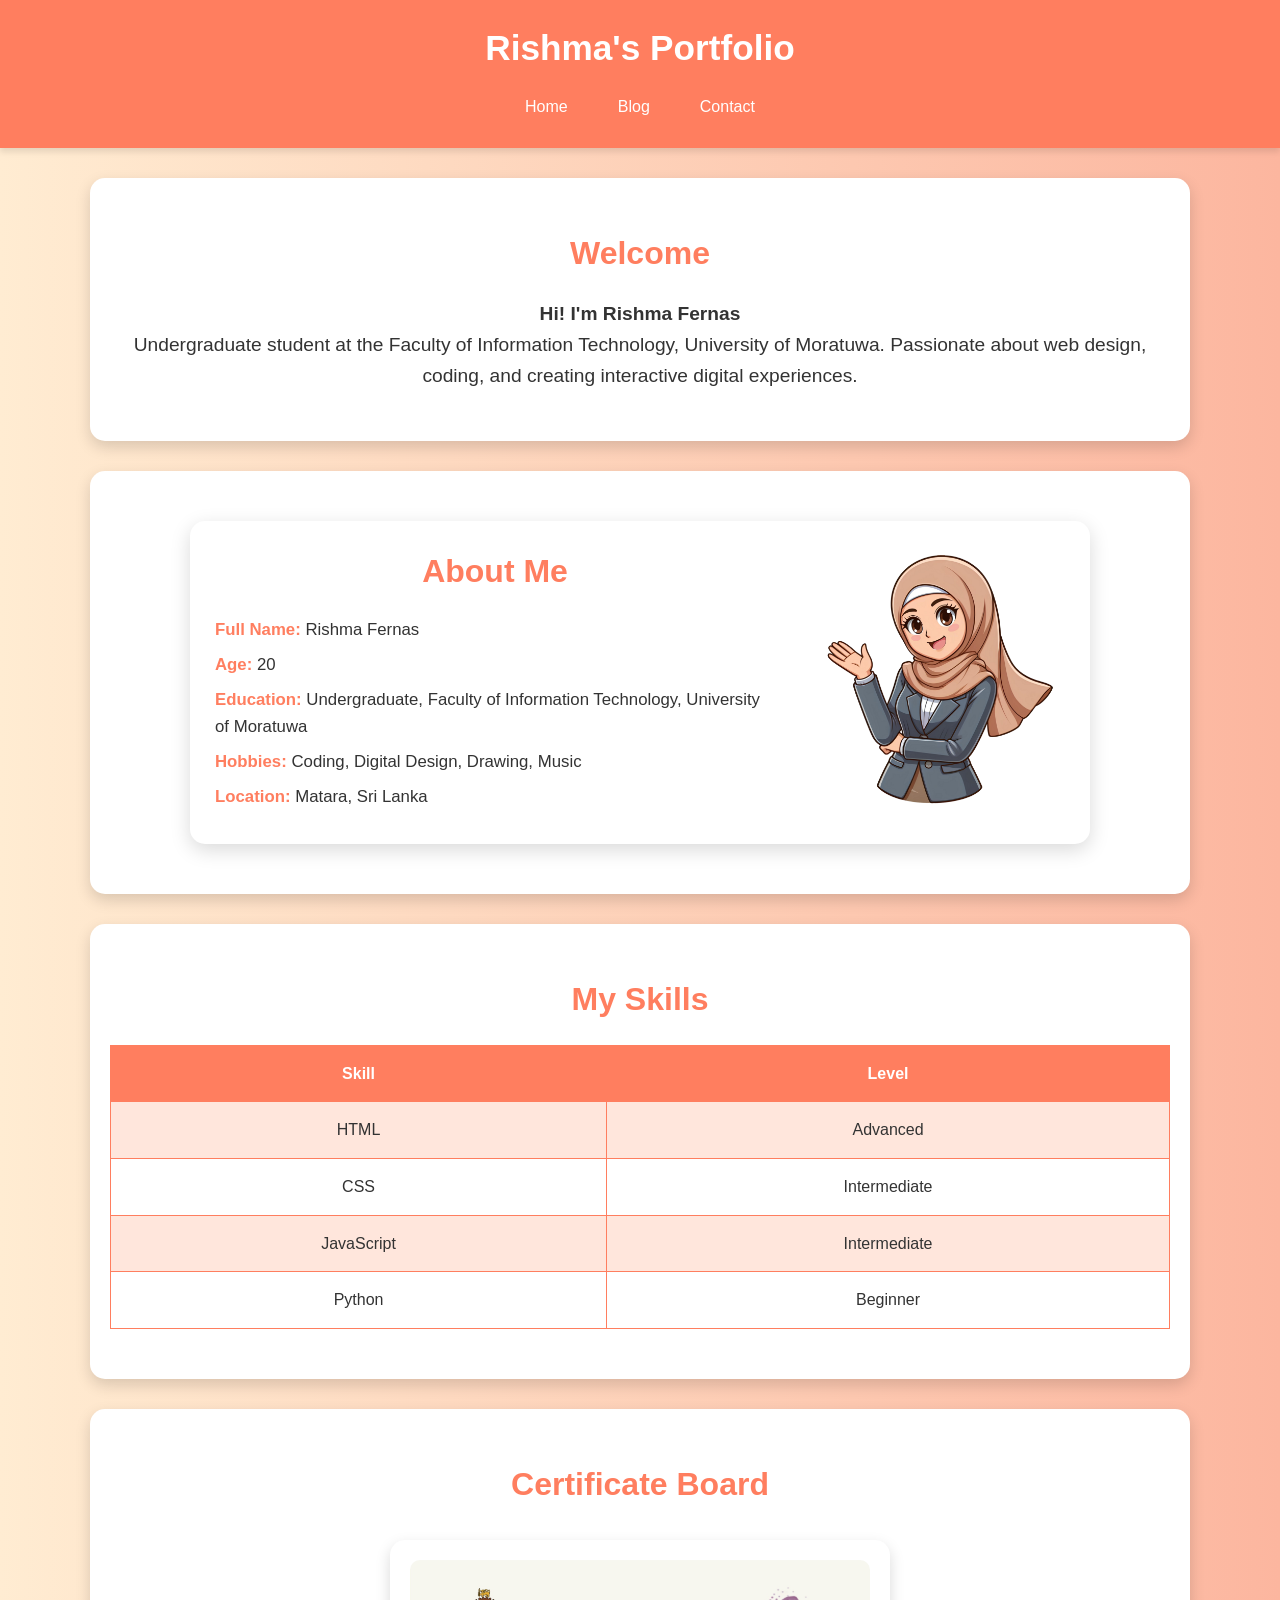
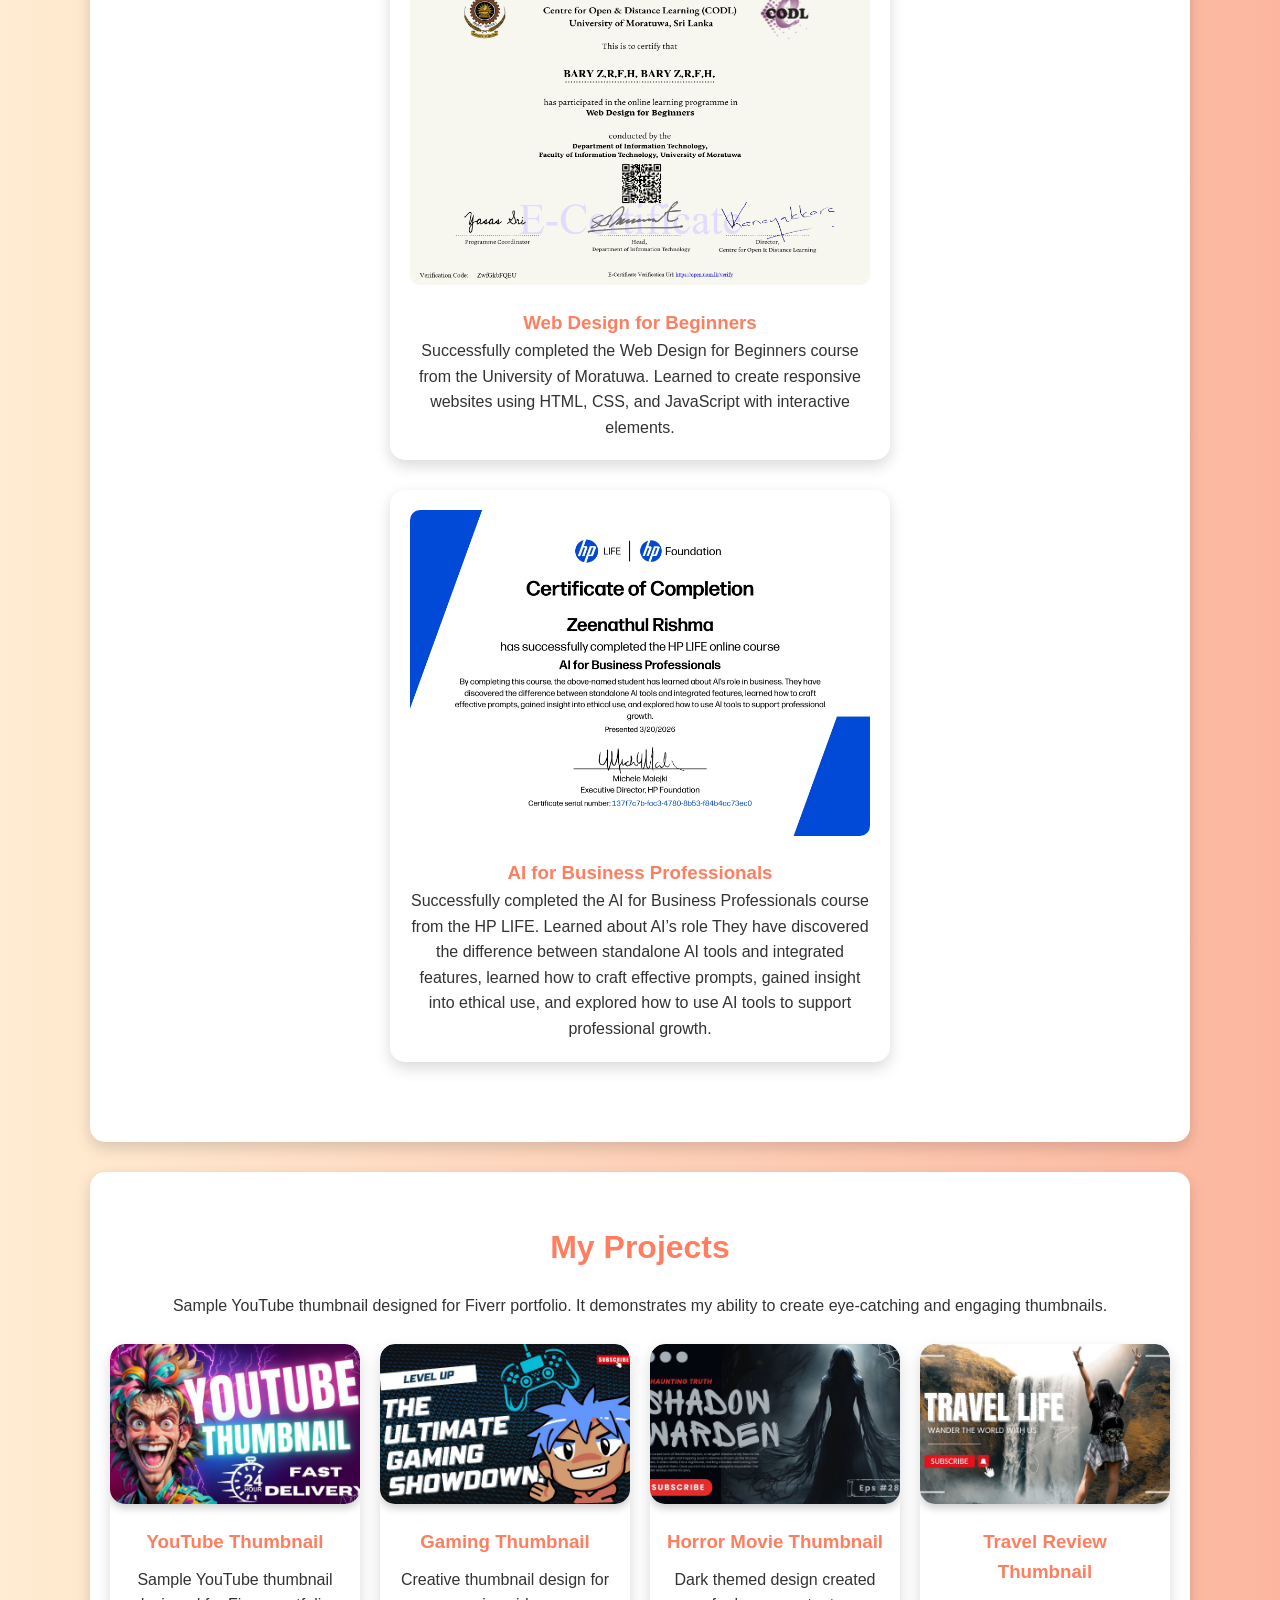
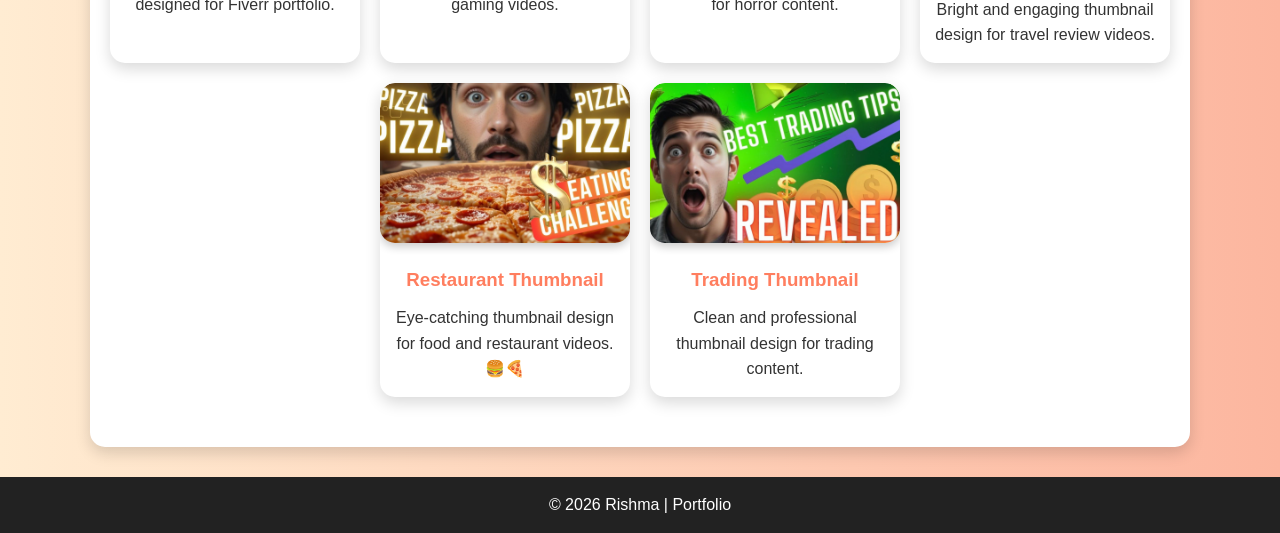
==== index.html @ 7fd367ad "Update index.html" ====
<!DOCTYPE html>
<html lang="en">
<head>
<meta charset="UTF-8">
<meta name="viewport" content="width=device-width, initial-scale=1.0">
<title>Rishma Portfolio</title>
<link rel="stylesheet" href="style.css">
</head>

<body>

<header>
<h1>Rishma's Portfolio</h1>

<nav>
<a href="index.html">Home</a>
<a href="blog.html">Blog</a>
<a href="contact.html">Contact</a>
</nav>

</header>

<section>
<h2>Welcome</h2>

<p style="text-align:center;font-size:1.2rem;">
<b>Hi! I'm Rishma Fernas</b><br> Undergraduate student at the Faculty of Information Technology, University of Moratuwa.
Passionate about web design, coding, and creating interactive digital experiences.
</p>

</section>

<section class="about-section">
  <div class="about-container">
    <div class="about-text">
      <h2>About Me</h2>
      <ul>
        <li><strong>Full Name:</strong> Rishma Fernas</li>
        <li><strong>Age:</strong> 20</li>
        <li><strong>Education:</strong> Undergraduate, Faculty of Information Technology, University of Moratuwa</li>
        <li><strong>Hobbies:</strong> Coding, Digital Design, Drawing, Music</li>
        <li><strong>Location:</strong> Matara, Sri Lanka</li>
      </ul>
      
    </div>
    <div class="about-image">
      <img src="Rishma.webp" alt="Cartoon Rishma">
    </div>
  </div>
</section>

<section>

<h2>My Skills</h2>

<table>

<tr>
<th>Skill</th>
<th>Level</th>
</tr>

<tr>
<td>HTML</td>
<td>Advanced</td>
</tr>

<tr>
<td>CSS</td>
<td>Intermediate</td>
</tr>

<tr>
<td>JavaScript</td>
<td>Intermediate</td>
</tr>

<tr>
<td>Python</td>
<td>Beginner</td>
</tr>

</table>

</section>

<section class="certificate-section">
  <h2>Certificate Board</h2>
  <div class="certificate-container">
    <div class="certificate-card">
      <img src="Web_Design.jpg" alt="Web Design for Beginners Certificate">
      <div class="certificate-content">
        <h3>Web Design for Beginners</h3>
        <p>
          Successfully completed the Web Design for Beginners course from the University of Moratuwa. 
          Learned to create responsive websites using HTML, CSS, and JavaScript with interactive elements.
        </p>
      </div>
    </div>
  </div>

  <div class="certificate-container">
    <div class="certificate-card">
      <img src="HP certification.jpg" alt="HP Certificate">
      <div class="certificate-content">
        <h3>AI for Business Professionals</h3>
        <p>
          Successfully completed the AI for Business Professionals course from the HP LIFE. 
          Learned about AI’s role They have discovered the difference between standalone AI tools and integrated features, learned how to craft
          effective prompts, gained insight into ethical use, and explored how to use AI tools to support professional
          growth.
        </p>
      </div>
    </div>
  </div>

</section>

<section>

<h2>My Projects</h2>

<p style="text-align:center">
Sample YouTube thumbnail designed for Fiverr portfolio.
It demonstrates my ability to create eye-catching and engaging thumbnails.
</p><br>

<div class="projects-container">

<div class="project-card">
<img src="10.jpg">
<div class="project-content">
<h3>YouTube Thumbnail</h3>
<p>Sample YouTube thumbnail designed for Fiverr portfolio.</p>
</div>
</div>

<div class="project-card">
<img src="8.jpg">
<div class="project-content">
<h3>Gaming Thumbnail</h3>
<p>Creative thumbnail design for gaming videos.</p>
</div>
</div>

<div class="project-card">
<img src="7.jpg">
<div class="project-content">
<h3>Horror Movie Thumbnail</h3>
<p>Dark themed design created for horror content.</p>
</div>
</div>

<div class="project-card">
<img src="6.jpg">
<div class="project-content">
<h3>Travel Review Thumbnail</h3>
<p>
Bright and engaging thumbnail design for travel review videos.
</p>
</div>
</div>

<div class="project-card">
<img src="5.jpg">
<div class="project-content">
<h3>Restaurant Thumbnail</h3>
<p>
Eye-catching thumbnail design for food and restaurant videos. 🍔🍕
</p>
</div>
</div>

<div class="project-card">
<img src="4.jpg">
<div class="project-content">
<h3>Trading Thumbnail</h3>
<p>
Clean and professional thumbnail design for trading content.
</p>
</div>
</div>


</div>

</section>

<footer>
© 2026 Rishma | Portfolio
</footer>

</body>
</html>
---- style.css ----
/* RESET */
* {
    margin: 0;
    padding: 0;
    box-sizing: border-box;
}

/* BODY */
body {
    font-family: 'Poppins', sans-serif;
    line-height: 1.6;
    background: linear-gradient(to right, #ffecd2, #fcb69f);
    color: #333;
    scroll-behavior: smooth;
}

/* HEADER */
header {
    background: #ff7e5f;
    color: white;
    padding: 20px 10px;
    position: sticky;
    top: 0;
    z-index: 1000;
    text-align: center;
    box-shadow: 0 4px 6px rgba(0,0,0,0.1);
}

header h1 {
    font-size: 2.2rem;
}

/* NAVIGATION */
nav {
    display: flex;
    justify-content: center;
    flex-wrap: wrap;
    gap: 15px;
    margin-top: 10px;
}

nav a {
    text-decoration: none;
    color: white;
    padding: 8px 15px;
    border-radius: 25px;
    font-weight: 500;
    transition: 0.3s;
}

nav a:hover {
    background: white;
    color: #ff7e5f;
    transform: scale(1.1);
}

/* SECTIONS (COMMON CARD STYLE) */
section,
.project-card,
.certificate-container,
.about-container,
.contact-form {
    background: white;
    border-radius: 15px;
    box-shadow: 0 6px 15px rgba(0,0,0,0.15);
}

/* SECTION */
section {
    padding: 50px 20px;
    max-width: 1100px;
    margin: 30px auto;
}

/* HEADINGS */
h2 {
    text-align: center;
    font-size: 2rem;
    margin-bottom: 20px;
    color: #ff7e5f;
}

/* BUTTONS */
button, .btn {
    display: inline-block;
    background: #ff7e5f;
    color: white;
    padding: 12px 25px;
    border: none;
    border-radius: 25px;
    cursor: pointer;
    font-weight: 500;
    transition: 0.3s;
}

button:hover, .btn:hover {
    background: #ffb88c;
    transform: translateY(-3px);
}

/* FLEX CONTAINERS */
nav,
.gallery,
.projects-container,
.about-container {
    display: flex;
    justify-content: center;
    gap: 20px;
    flex-wrap: wrap;
}

/* GALLERY + PROJECT IMAGES */
.gallery img,
.project-card img {
    width: 250px;
    height: 160px;
    object-fit: cover;
    border-radius: 15px;
    transition: 0.4s;
    box-shadow: 0 4px 8px rgba(0,0,0,0.2);
}

.gallery img:hover,
.project-card:hover {
    transform: scale(1.05);
    box-shadow: 0 10px 20px rgba(0,0,0,0.3);
}

/* PROJECT CARD */
.project-card {
    width: 250px;
    overflow: hidden;
}

.project-content {
    padding: 15px;
    text-align: center;
}

.project-content h3 {
    color: #ff7e5f;
    margin-bottom: 10px;
}

/* TABLE */
table {
    width: 100%;
    border-collapse: collapse;
    margin-top: 20px;
}

th, td {
    border: 1px solid #ff7e5f;
    padding: 15px;
    text-align: center;
}

th {
    background: #ff7e5f;
    color: white;
}

tr:nth-child(even) {
    background: #ffe6dc;
}

/* ABOUT SECTION */
.about-section {
  padding: 50px 20px;
}

.about-container {
  display: flex;
  align-items: center;
  justify-content: space-between; /* pushes text left & image right */
  gap: 40px;
  max-width: 900px;
  margin: auto;
  background: white;
  padding: 25px;
  border-radius: 15px;
  box-shadow: 0 6px 20px rgba(0,0,0,0.15);
}

/* LEFT SIDE TEXT */
.about-text {
  flex: 1; /* take available space */
}

.about-text ul {
  list-style-type: none;
  padding-left: 0;
  font-size: 1.05rem;
  line-height: 1.6;
}

.about-text li {
  margin-bottom: 8px;
}

.about-text strong {
  color: #ff7e5f;
}

/* RIGHT SIDE IMAGE */
.about-image {
  flex-shrink: 0; /* prevent shrinking */
}

.about-image img {
  width: 250px;
  border-radius: 15px;
}

/* CERTIFICATE */
.certificate-container {
    max-width: 500px;
    margin: 30px auto;
    padding: 20px;
    text-align: center;
}

.certificate-card img {
    width: 100%;
    border-radius: 10px;
}

.certificate-content h3 {
    color: #ff7e5f;
    margin-top: 15px;
}

/* CONTACT FORM */
.contact-form {
    max-width: 500px;
    margin: auto;
    padding: 30px;
    display: flex;
    flex-direction: column;
    gap: 15px;
}

.contact-form input,
.contact-form textarea {
    padding: 12px;
    border-radius: 8px;
    border: 1px solid #ccc;
    font-family: 'Poppins', sans-serif;
}

.contact-form input:focus,
.contact-form textarea:focus {
    outline: none;
    border-color: #ff7e5f;
    box-shadow: 0 0 5px rgba(255,126,95,0.4);
}

#successMessage {
    text-align: center;
    margin-top: 20px;
    font-weight: bold;
    color: green;
}

/* FOOTER */
footer {
    background: #ff7e5f;
    color: white;
    text-align: center;
    padding: 20px;
    margin-top: 30px;
}

footer {
    text-align: center;
    padding: 15px;
    background: #222;
    color: white;
}
/*contact linkedin icon*/
.socials {
    margin-top: 10px;
    display: flex;
    justify-content: center;  /* centers horizontally */
    align-items: center;
}

.social-icon {
    width: 28px;
    height: 28px;
    margin: 0 8px;
    transition: 0.3s ease;
}

/* LinkedIn hover */
.linkedin:hover {
    transform: scale(1.2);
    filter: brightness(0) saturate(100%) invert(32%) sepia(98%) saturate(749%) hue-rotate(180deg);
}

/* Gmail hover */
.gmail:hover {
    transform: scale(1.2);
    filter: brightness(0) saturate(100%) invert(20%) sepia(100%) saturate(5000%);
}

   .social-icon:hover {
    transform: scale(1.2);
}

/* RESPONSIVE */
@media (max-width: 768px) {

    nav {
        flex-direction: column;
        align-items: center;
    }

    .gallery img,
    .project-card img {
        width: 100%;
        height: auto;
    }

    .about-container {
        flex-direction: column;
        text-align: center;
    }

    .about-image img {
        width: 200px;
        margin-top: 20px;
    }
}
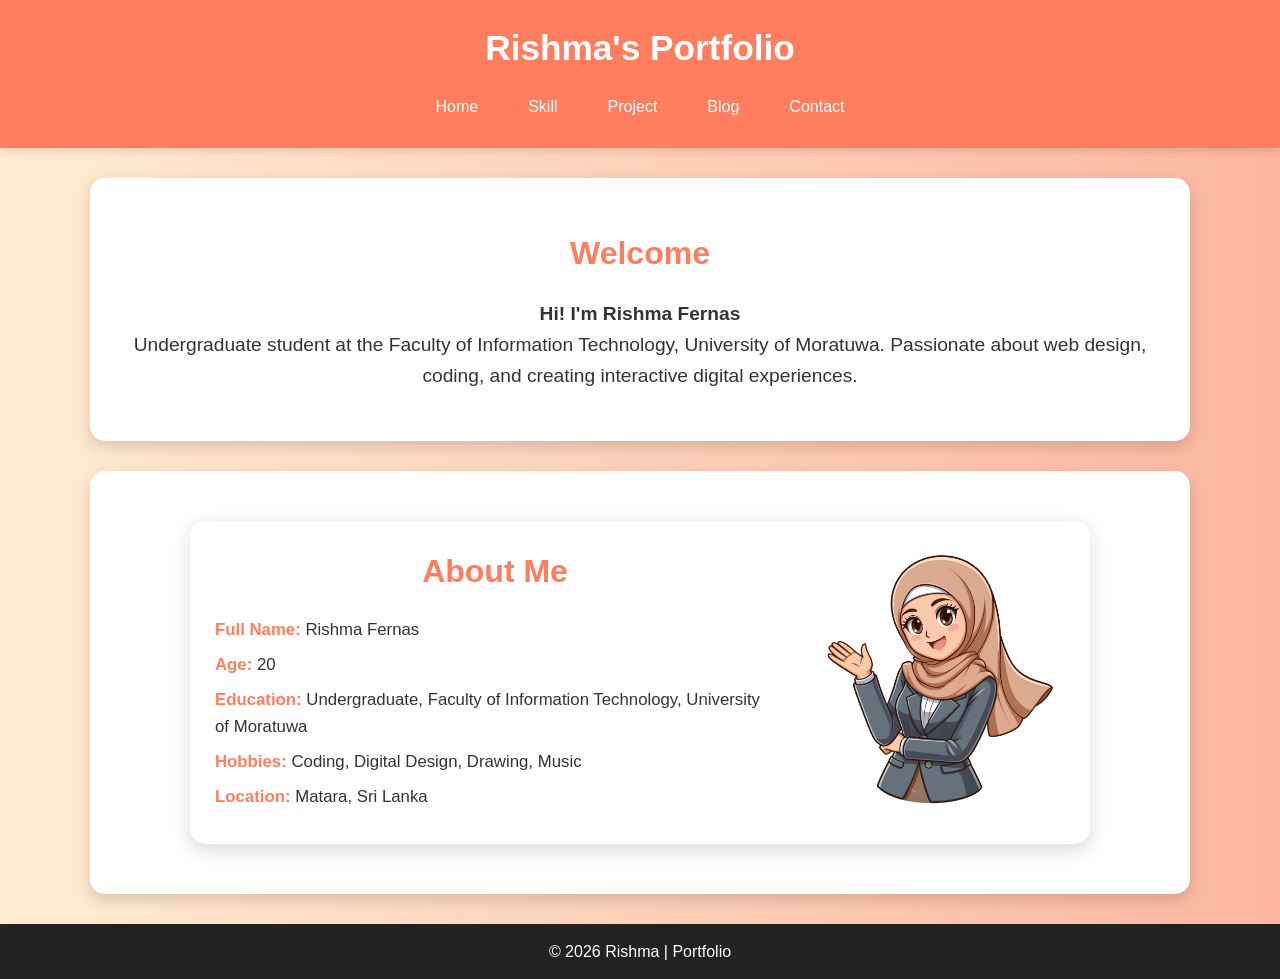
==== commit 3d2c1597: "Update index.html" ====
--- a/index.html
+++ b/index.html
@@ -14,13 +14,17 @@
 
 <nav>
 <a href="index.html">Home</a>
+<a href="Skills.html">Skill</a>
+<a href="Projects.html">Project</a>
 <a href="blog.html">Blog</a>
 <a href="contact.html">Contact</a>
+
 </nav>
 
 </header>
 
 <section>
+
 <h2>Welcome</h2>
 
 <p style="text-align:center;font-size:1.2rem;">
@@ -49,143 +53,7 @@
   </div>
 </section>
 
-<section>
-
-<h2>My Skills</h2>
-
-<table>
-
-<tr>
-<th>Skill</th>
-<th>Level</th>
-</tr>
-
-<tr>
-<td>HTML</td>
-<td>Advanced</td>
-</tr>
-
-<tr>
-<td>CSS</td>
-<td>Intermediate</td>
-</tr>
-
-<tr>
-<td>JavaScript</td>
-<td>Intermediate</td>
-</tr>
-
-<tr>
-<td>Python</td>
-<td>Beginner</td>
-</tr>
-
-</table>
-
-</section>
-
-<section class="certificate-section">
-  <h2>Certificate Board</h2>
-  <div class="certificate-container">
-    <div class="certificate-card">
-      <img src="Web_Design.jpg" alt="Web Design for Beginners Certificate">
-      <div class="certificate-content">
-        <h3>Web Design for Beginners</h3>
-        <p>
-          Successfully completed the Web Design for Beginners course from the University of Moratuwa. 
-          Learned to create responsive websites using HTML, CSS, and JavaScript with interactive elements.
-        </p>
-      </div>
-    </div>
-  </div>
-
-  <div class="certificate-container">
-    <div class="certificate-card">
-      <img src="HP certification.jpg" alt="HP Certificate">
-      <div class="certificate-content">
-        <h3>AI for Business Professionals</h3>
-        <p>
-          Successfully completed the AI for Business Professionals course from the HP LIFE. 
-          Learned about AI’s role They have discovered the difference between standalone AI tools and integrated features, learned how to craft
-          effective prompts, gained insight into ethical use, and explored how to use AI tools to support professional
-          growth.
-        </p>
-      </div>
-    </div>
-  </div>
-
-</section>
-
-<section>
-
-<h2>My Projects</h2>
-
-<p style="text-align:center">
-Sample YouTube thumbnail designed for Fiverr portfolio.
-It demonstrates my ability to create eye-catching and engaging thumbnails.
-</p><br>
-
-<div class="projects-container">
-
-<div class="project-card">
-<img src="10.jpg">
-<div class="project-content">
-<h3>YouTube Thumbnail</h3>
-<p>Sample YouTube thumbnail designed for Fiverr portfolio.</p>
-</div>
-</div>
-
-<div class="project-card">
-<img src="8.jpg">
-<div class="project-content">
-<h3>Gaming Thumbnail</h3>
-<p>Creative thumbnail design for gaming videos.</p>
-</div>
-</div>
-
-<div class="project-card">
-<img src="7.jpg">
-<div class="project-content">
-<h3>Horror Movie Thumbnail</h3>
-<p>Dark themed design created for horror content.</p>
-</div>
-</div>
-
-<div class="project-card">
-<img src="6.jpg">
-<div class="project-content">
-<h3>Travel Review Thumbnail</h3>
-<p>
-Bright and engaging thumbnail design for travel review videos.
-</p>
-</div>
-</div>
-
-<div class="project-card">
-<img src="5.jpg">
-<div class="project-content">
-<h3>Restaurant Thumbnail</h3>
-<p>
-Eye-catching thumbnail design for food and restaurant videos. 🍔🍕
-</p>
-</div>
-</div>
-
-<div class="project-card">
-<img src="4.jpg">
-<div class="project-content">
-<h3>Trading Thumbnail</h3>
-<p>
-Clean and professional thumbnail design for trading content.
-</p>
-</div>
-</div>
-
-
-</div>
-
-</section>
-
+<!-- ─── FOOTER ─── -->
 <footer>
 © 2026 Rishma | Portfolio
 </footer>
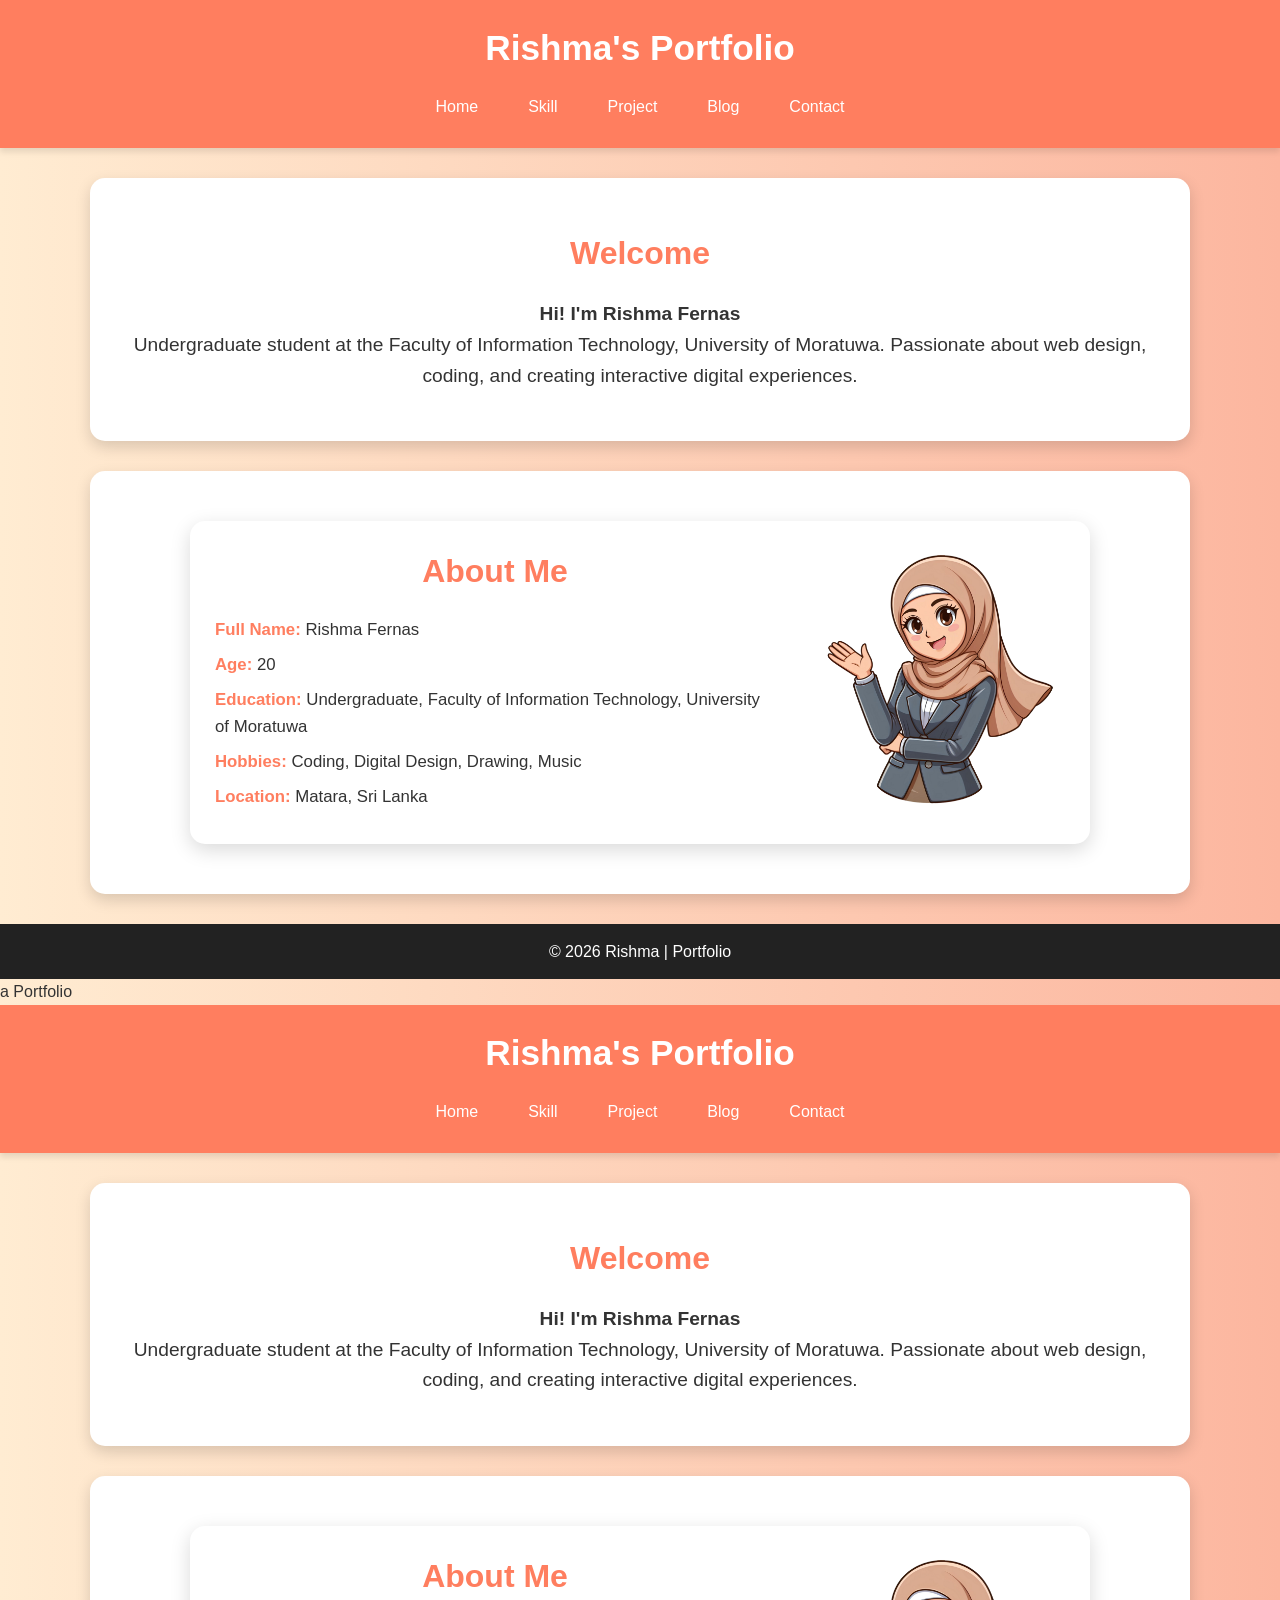
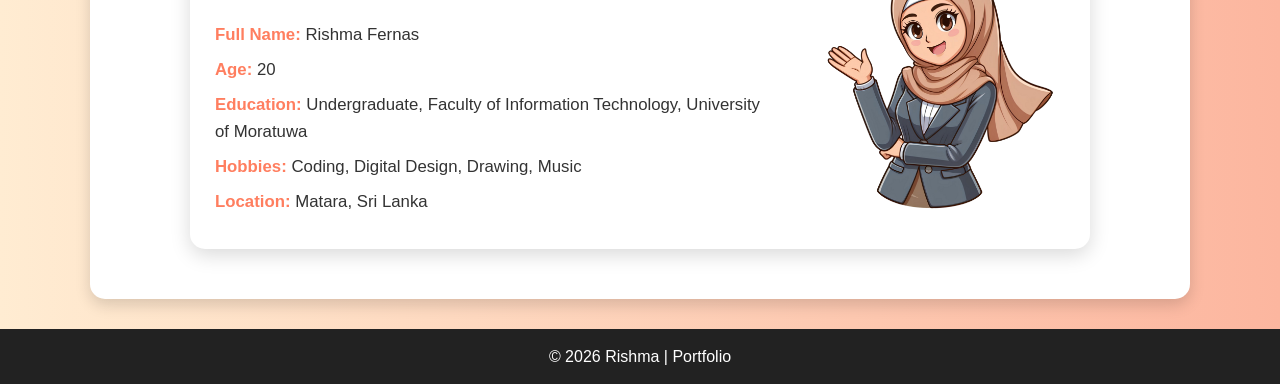
==== commit 38d63165: "Update index.html" ====
--- a/index.html
+++ b/index.html
@@ -1,4 +1,9 @@
 <!DOCTYPE html>
+<html lang="en">
+<head>
+<meta charset="UTF-8">
+<meta name="viewport" content="width=device-width, initial-scale=1.0">
+<title>Rishm<!DOCTYPE html>
 <html lang="en">
 <head>
 <meta charset="UTF-8">
@@ -59,4 +64,60 @@
 </footer>
 
 </body>
+</html>a Portfolio</title>
+<link rel="stylesheet" href="style.css">
+</head>
+
+<body>
+
+<header>
+<h1>Rishma's Portfolio</h1>
+
+<nav>
+<a href="index.html">Home</a>
+<a href="Skills.html">Skill</a>
+<a href="Projects.html">Project</a>
+<a href="blog.html">Blog</a>
+<a href="contact.html">Contact</a>
+
+</nav>
+
+</header>
+
+<section>
+
+<h2>Welcome</h2>
+
+<p style="text-align:center;font-size:1.2rem;">
+<b>Hi! I'm Rishma Fernas</b><br> Undergraduate student at the Faculty of Information Technology, University of Moratuwa.
+Passionate about web design, coding, and creating interactive digital experiences.
+</p>
+
+</section>
+
+<section class="about-section">
+  <div class="about-container">
+    <div class="about-text">
+      <h2>About Me</h2>
+      <ul>
+        <li><strong>Full Name:</strong> Rishma Fernas</li>
+        <li><strong>Age:</strong> 20</li>
+        <li><strong>Education:</strong> Undergraduate, Faculty of Information Technology, University of Moratuwa</li>
+        <li><strong>Hobbies:</strong> Coding, Digital Design, Drawing, Music</li>
+        <li><strong>Location:</strong> Matara, Sri Lanka</li>
+      </ul>
+      
+    </div>
+    <div class="about-image">
+      <img src="Rishma.webp" alt="Cartoon Rishma">
+    </div>
+  </div>
+</section>
+
+<!-- ─── FOOTER ─── -->
+<footer>
+© 2026 Rishma | Portfolio
+</footer>
+
+</body>
 </html>
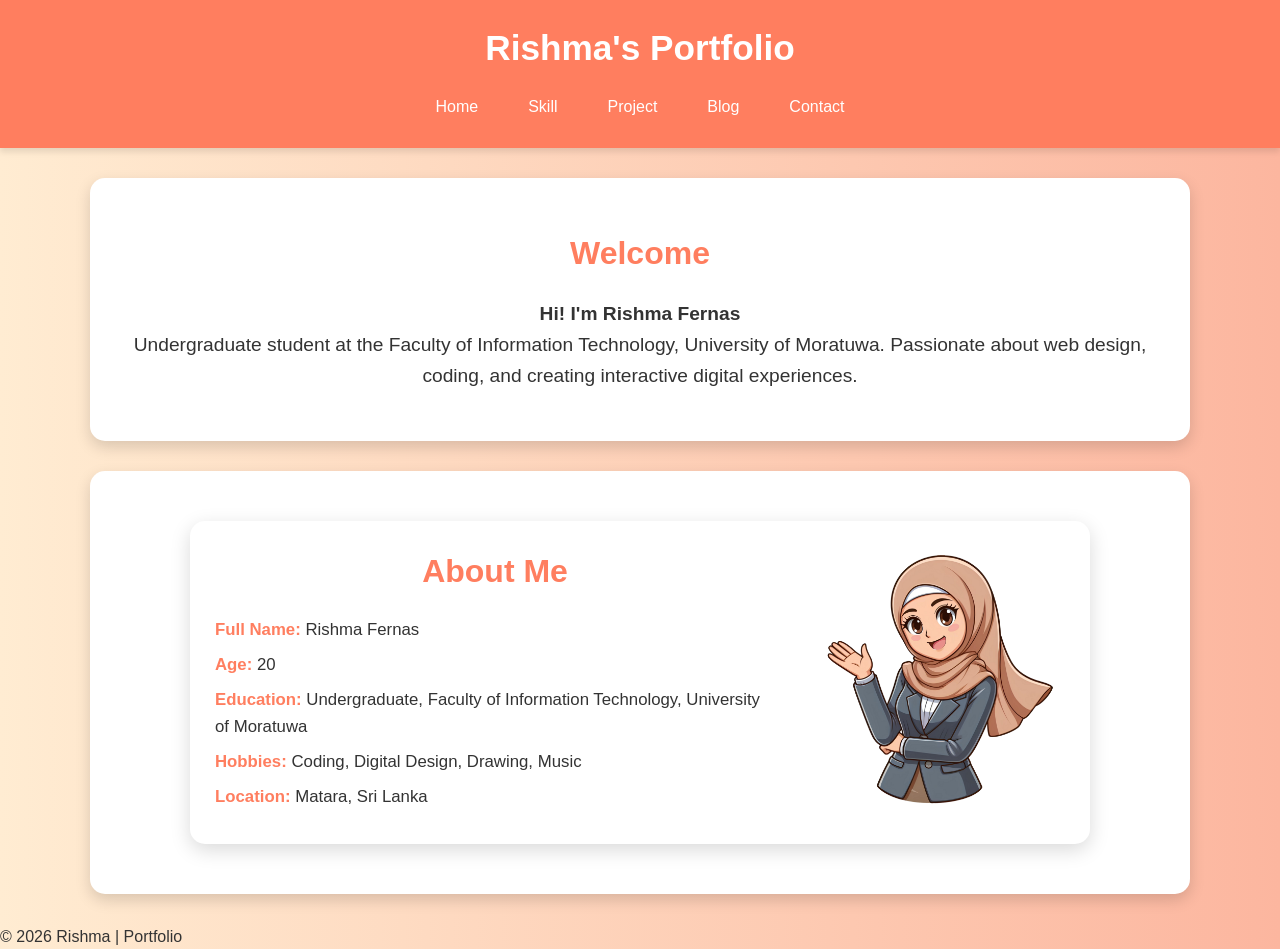
==== commit d4575c82: "Update index.html" ====
--- a/index.html
+++ b/index.html
@@ -59,63 +59,6 @@
 </section>
 
 <!-- ─── FOOTER ─── -->
-<footer>
-© 2026 Rishma | Portfolio
-</footer>
-
-</body>
-</html>a Portfolio</title>
-<link rel="stylesheet" href="style.css">
-</head>
-
-<body>
-
-<header>
-<h1>Rishma's Portfolio</h1>
-
-<nav>
-<a href="index.html">Home</a>
-<a href="Skills.html">Skill</a>
-<a href="Projects.html">Project</a>
-<a href="blog.html">Blog</a>
-<a href="contact.html">Contact</a>
-
-</nav>
-
-</header>
-
-<section>
-
-<h2>Welcome</h2>
-
-<p style="text-align:center;font-size:1.2rem;">
-<b>Hi! I'm Rishma Fernas</b><br> Undergraduate student at the Faculty of Information Technology, University of Moratuwa.
-Passionate about web design, coding, and creating interactive digital experiences.
-</p>
-
-</section>
-
-<section class="about-section">
-  <div class="about-container">
-    <div class="about-text">
-      <h2>About Me</h2>
-      <ul>
-        <li><strong>Full Name:</strong> Rishma Fernas</li>
-        <li><strong>Age:</strong> 20</li>
-        <li><strong>Education:</strong> Undergraduate, Faculty of Information Technology, University of Moratuwa</li>
-        <li><strong>Hobbies:</strong> Coding, Digital Design, Drawing, Music</li>
-        <li><strong>Location:</strong> Matara, Sri Lanka</li>
-      </ul>
-      
-    </div>
-    <div class="about-image">
-      <img src="Rishma.webp" alt="Cartoon Rishma">
-    </div>
-  </div>
-</section>
-
-<!-- ─── FOOTER ─── -->
-<footer>
 © 2026 Rishma | Portfolio
 </footer>
 
--- a/style.css
+++ b/style.css
@@ -80,23 +80,7 @@
     color: #ff7e5f;
 }
 
-/* BUTTONS */
-button, .btn {
-    display: inline-block;
-    background: #ff7e5f;
-    color: white;
-    padding: 12px 25px;
-    border: none;
-    border-radius: 25px;
-    cursor: pointer;
-    font-weight: 500;
-    transition: 0.3s;
-}
-
-button:hover, .btn:hover {
-    background: #ffb88c;
-    transform: translateY(-3px);
-}
+
 
 /* FLEX CONTAINERS */
 nav,
@@ -130,11 +114,17 @@
 .project-card {
     width: 250px;
     overflow: hidden;
+    border-radius: 20px;
+    overflow: hidden;
+    box-shadow: 0 15px 40px rgba(0,0,0,0.6);
+    transition: 0.3s ease;
 }
 
 .project-content {
     padding: 15px;
     text-align: center;
+    font-size: 16px;
+    line-height: 1.6;
 }
 
 .project-content h3 {
@@ -176,10 +166,11 @@
   gap: 40px;
   max-width: 900px;
   margin: auto;
-  background: white;
+    background: white;
   padding: 25px;
   border-radius: 15px;
   box-shadow: 0 6px 20px rgba(0,0,0,0.15);
+
 }
 
 /* LEFT SIDE TEXT */
@@ -218,6 +209,10 @@
     margin: 30px auto;
     padding: 20px;
     text-align: center;
+    border-radius: 20px;
+    overflow: hidden;
+    box-shadow: 0 15px 40px rgba(0,0,0,0.6);
+    transition: 0.3s ease;
 }
 
 .certificate-card img {
@@ -331,4 +326,98 @@
         width: 200px;
         margin-top: 20px;
     }
-}+}
+
+
+
+/* SECTION CENTER */
+.project-section {
+    width: 100%;
+    min-height: 100vh;
+    display: flex;
+    justify-content: center;
+    align-items: center;
+    padding: 40px 0;
+}
+
+/* WRAPPER */
+.project-wrapper {
+    display: flex;
+    justify-content: center;
+    align-items: center;
+}
+
+/* BIG CARD */
+.project-card.big-card {
+    width: 80%;
+    max-width: 900px;
+    background: #ffffff;
+    border-radius: 20px;
+    overflow: hidden;
+    box-shadow: 0 15px 40px rgba(0,0,0,0.6);
+    transition: 0.3s ease;
+}
+
+.project-card.big-card:hover {
+    transform: scale(1.02);
+}
+
+/* BIG IMAGE */
+.project-card.big-card .project-img {
+    width: 100%;
+    height: 400px;
+    object-fit: cover;
+}
+
+/* CONTENT */
+.project-card.big-card .project-content {
+    padding: 25px;
+}
+
+/* TITLE */
+.project-title {
+    font-size: 28px;
+    margin-bottom: 10px;
+}
+
+/* DESCRIPTION */
+.project-desc {
+    font-size: 16px;
+    line-height: 1.6;
+    color: #1e1e1e;
+}
+
+/* TAGS */
+.tags {
+    margin: 15px 0;
+}
+
+.tags span {
+    display: inline-block;
+    background: #333;
+    color: white;
+    padding: 6px 10px;
+    margin: 3px;
+    border-radius: 8px;
+    font-size: 13px;
+}
+
+/* BUTTONS */
+button, .btn {
+    display: inline-block;
+    background: #ff7e5f;
+    color: white;
+    padding: 15px 30px;
+    border: none;
+    border-radius: 25px;
+    cursor: pointer;
+    font-weight: 500;
+    font-size: medium;
+    transition: 0.3s;
+}
+
+button:hover, .btn:hover {
+    background: #ffb88c;
+    transform: translateY(-3px);
+}
+
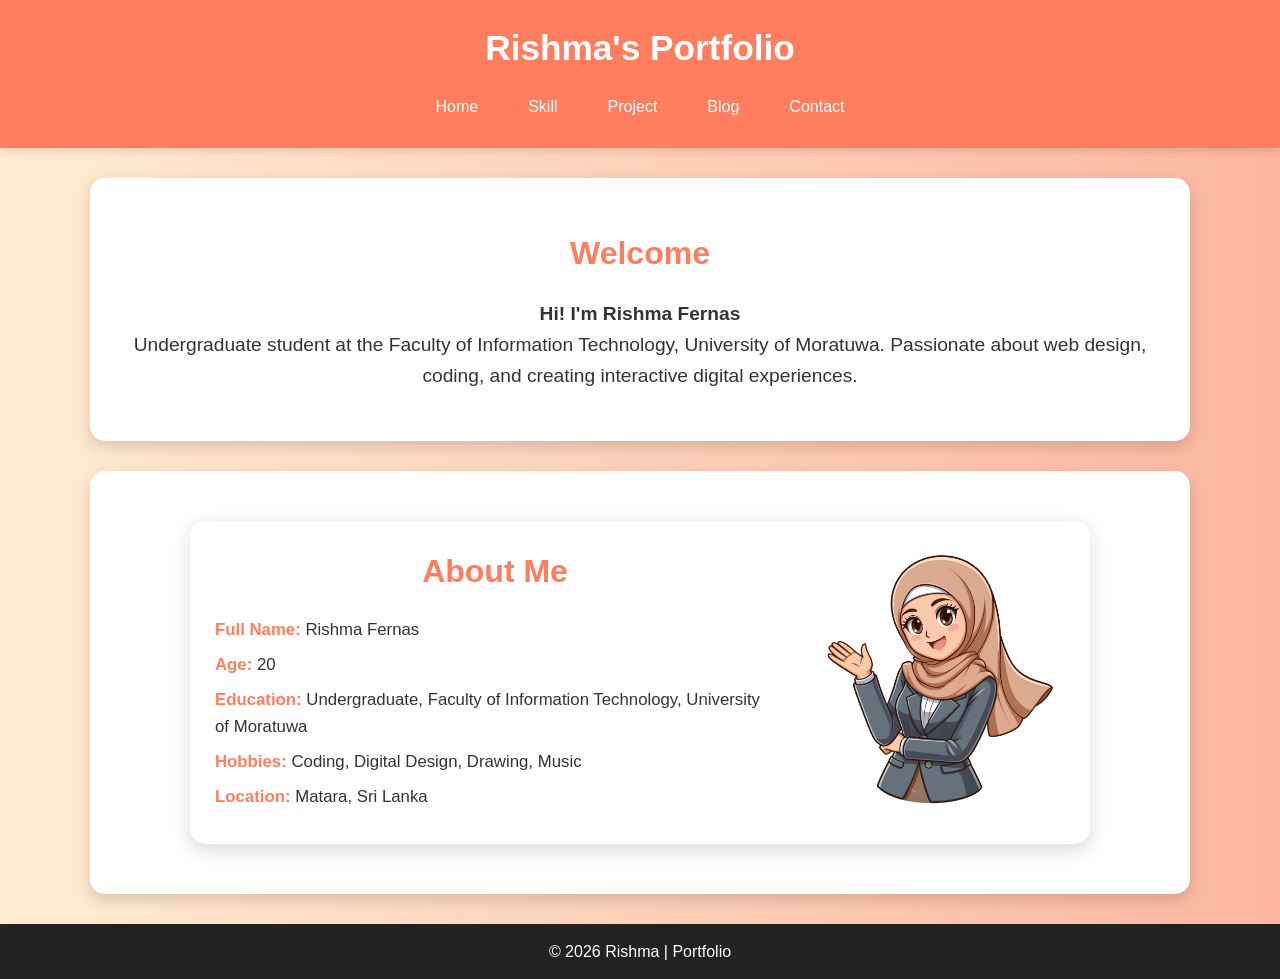
==== commit cb2b3f3b: "Update index.html" ====
--- a/index.html
+++ b/index.html
@@ -1,9 +1,4 @@
 <!DOCTYPE html>
-<html lang="en">
-<head>
-<meta charset="UTF-8">
-<meta name="viewport" content="width=device-width, initial-scale=1.0">
-<title>Rishm<!DOCTYPE html>
 <html lang="en">
 <head>
 <meta charset="UTF-8">
@@ -59,6 +54,7 @@
 </section>
 
 <!-- ─── FOOTER ─── -->
+<footer>
 © 2026 Rishma | Portfolio
 </footer>
 
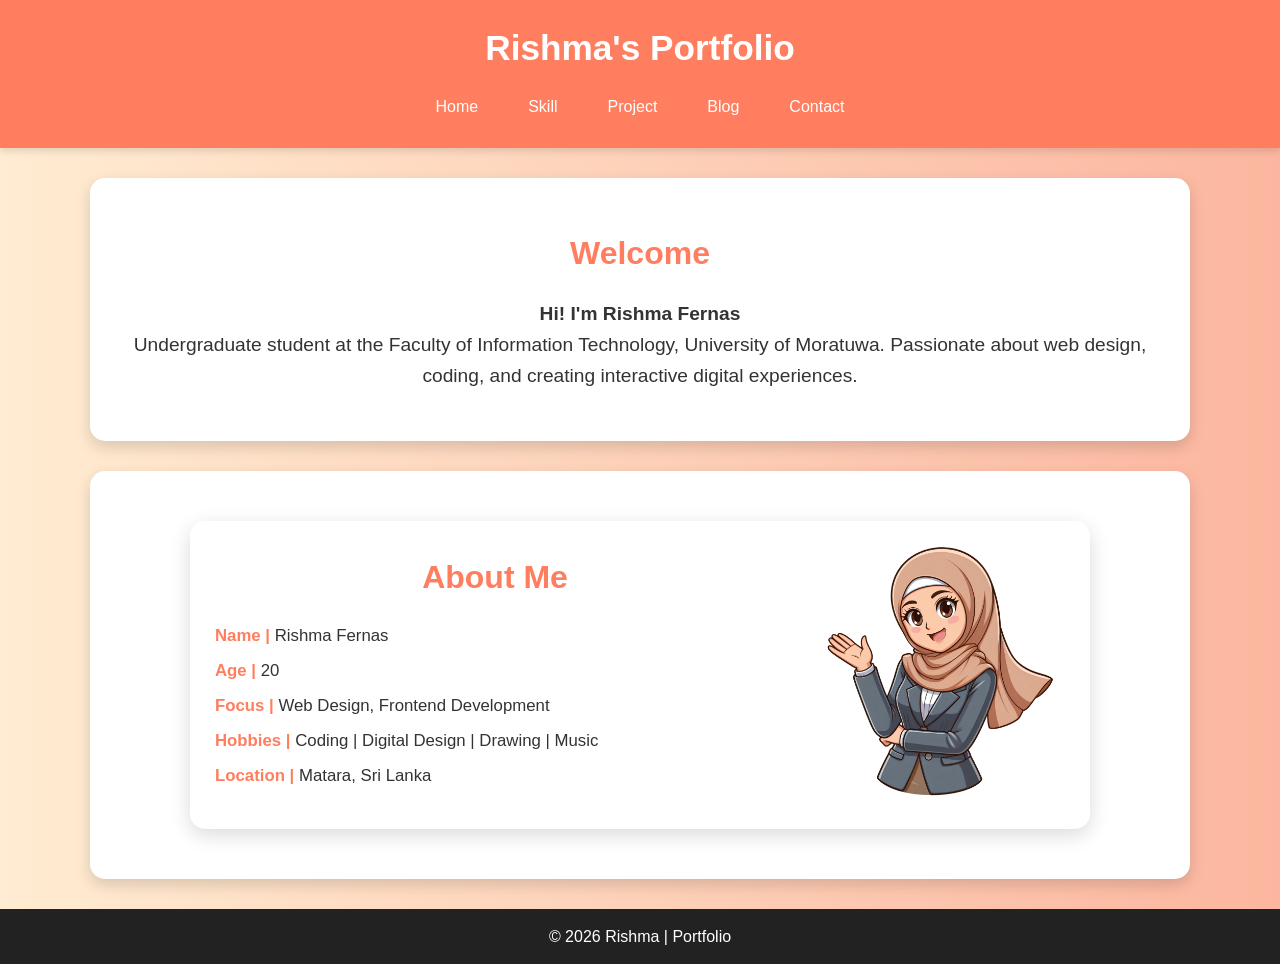
==== commit c185bcc1: "Update index.html" ====
--- a/index.html
+++ b/index.html
@@ -39,16 +39,16 @@
     <div class="about-text">
       <h2>About Me</h2>
       <ul>
-        <li><strong>Full Name:</strong> Rishma Fernas</li>
-        <li><strong>Age:</strong> 20</li>
-        <li><strong>Education:</strong> Undergraduate, Faculty of Information Technology, University of Moratuwa</li>
-        <li><strong>Hobbies:</strong> Coding, Digital Design, Drawing, Music</li>
-        <li><strong>Location:</strong> Matara, Sri Lanka</li>
+        <li><strong>Name |</strong> Rishma Fernas</li>
+        <li><strong>Age |</strong> 20</li>
+        <li><strong>Focus |</strong> Web Design, Frontend Development</li>
+        <li><strong>Hobbies |</strong> Coding | Digital Design | Drawing | Music</li>
+        <li><strong>Location |</strong> Matara, Sri Lanka</li>
       </ul>
       
     </div>
     <div class="about-image">
-      <img src="Rishma.webp" alt="Cartoon Rishma">
+      <img src="./images/Rishma.webp" alt="Cartoon Rishma">
     </div>
   </div>
 </section>
--- a/style.css
+++ b/style.css
@@ -406,7 +406,7 @@
 button, .btn {
     display: inline-block;
     background: #ff7e5f;
-    color: white;
+    color: black;
     padding: 15px 30px;
     border: none;
     border-radius: 25px;
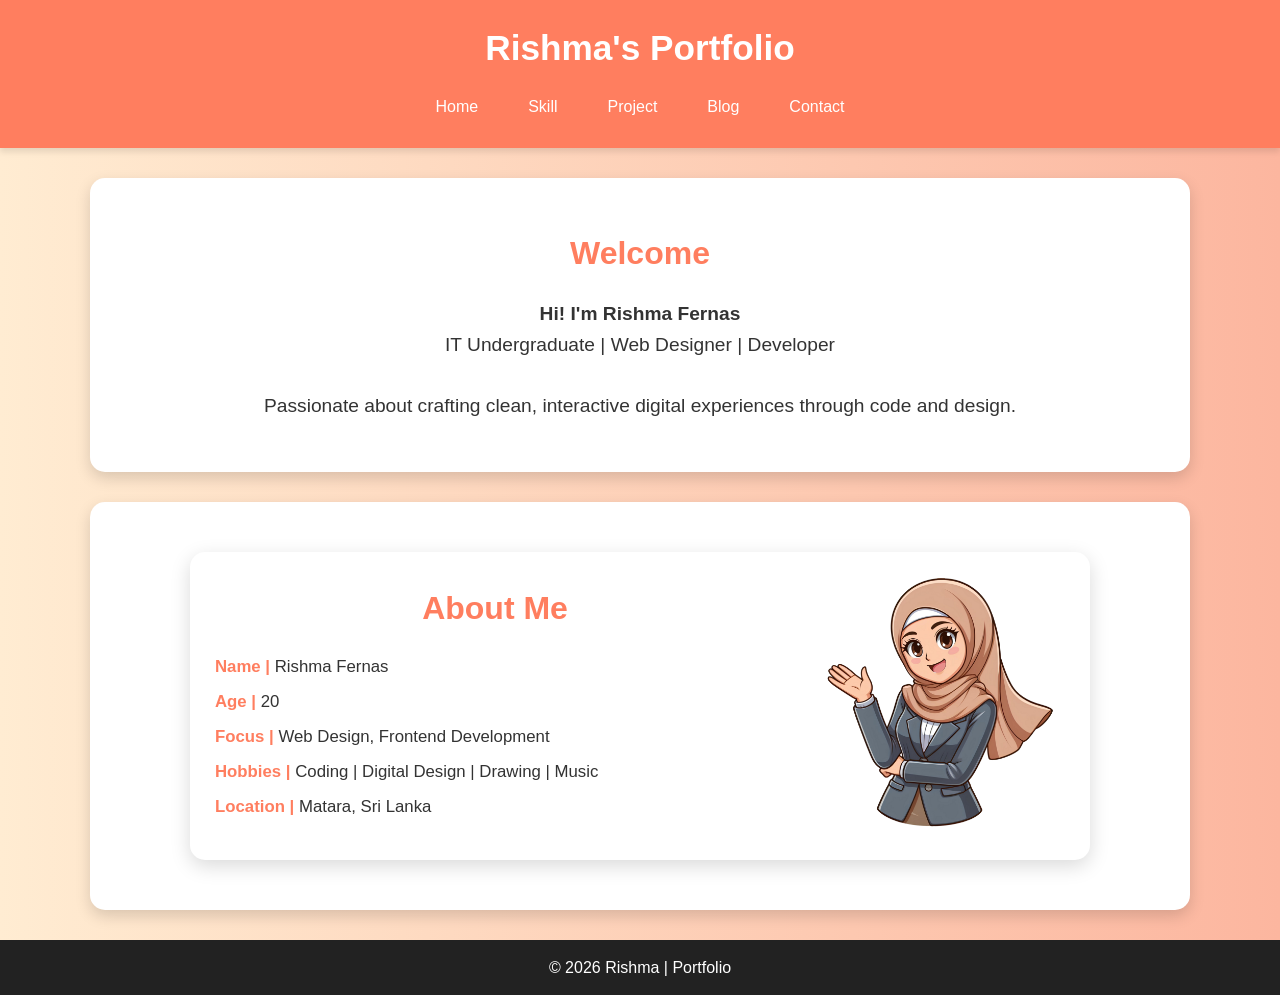
==== commit 32839cc3: "Update index.html" ====
--- a/index.html
+++ b/index.html
@@ -28,8 +28,9 @@
 <h2>Welcome</h2>
 
 <p style="text-align:center;font-size:1.2rem;">
-<b>Hi! I'm Rishma Fernas</b><br> Undergraduate student at the Faculty of Information Technology, University of Moratuwa.
-Passionate about web design, coding, and creating interactive digital experiences.
+<b>Hi! I'm Rishma Fernas</b><br> IT Undergraduate | Web Designer | Developer<br><br>
+
+Passionate about crafting clean, interactive digital experiences through code and design.
 </p>
 
 </section>
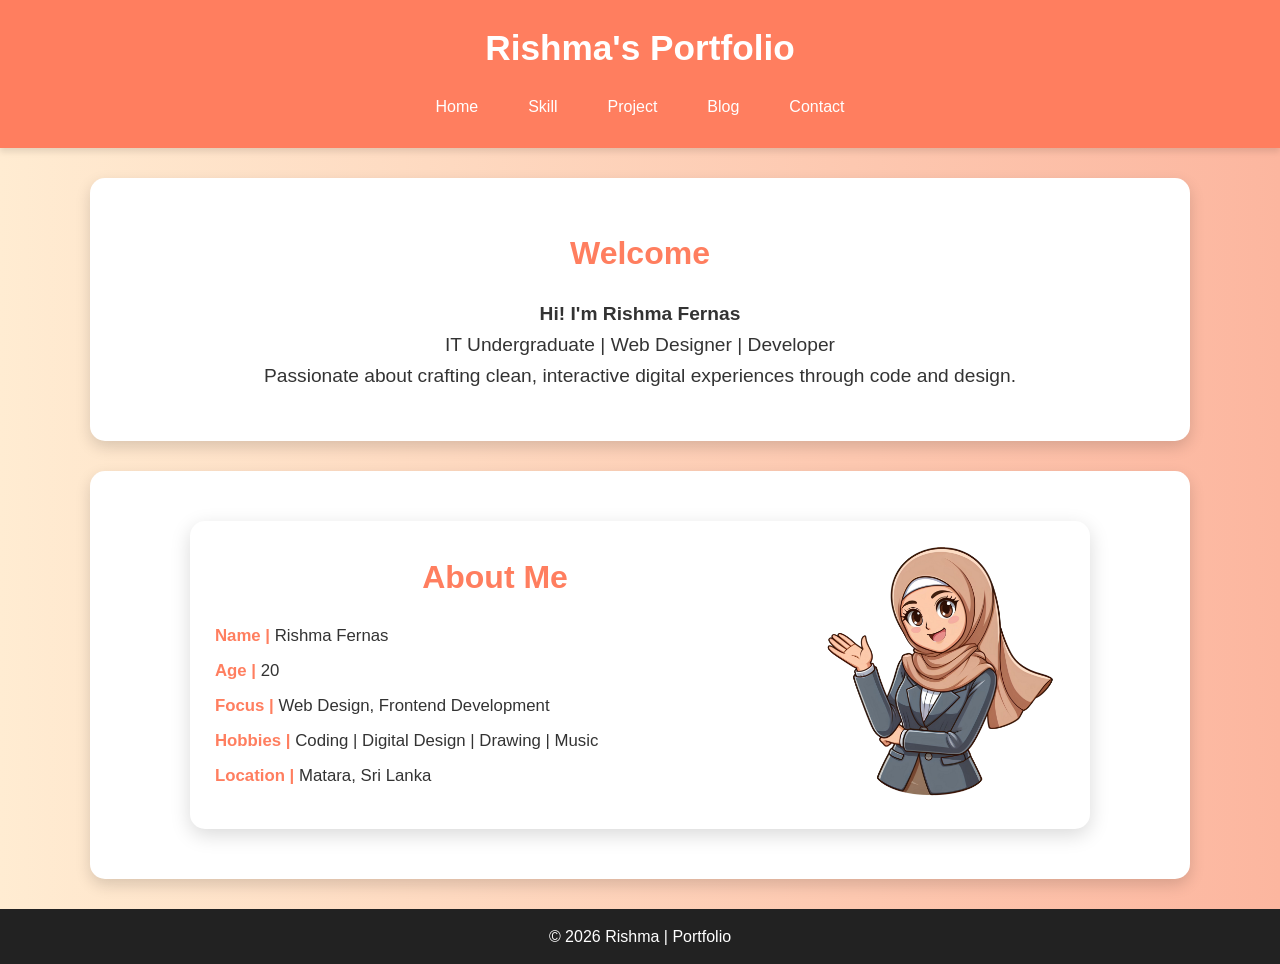
==== commit 3133ac08: "Update index.html" ====
--- a/index.html
+++ b/index.html
@@ -28,7 +28,7 @@
 <h2>Welcome</h2>
 
 <p style="text-align:center;font-size:1.2rem;">
-<b>Hi! I'm Rishma Fernas</b><br> IT Undergraduate | Web Designer | Developer<br><br>
+<b>Hi! I'm Rishma Fernas</b><br> IT Undergraduate | Web Designer | Developer<br>
 
 Passionate about crafting clean, interactive digital experiences through code and design.
 </p>
